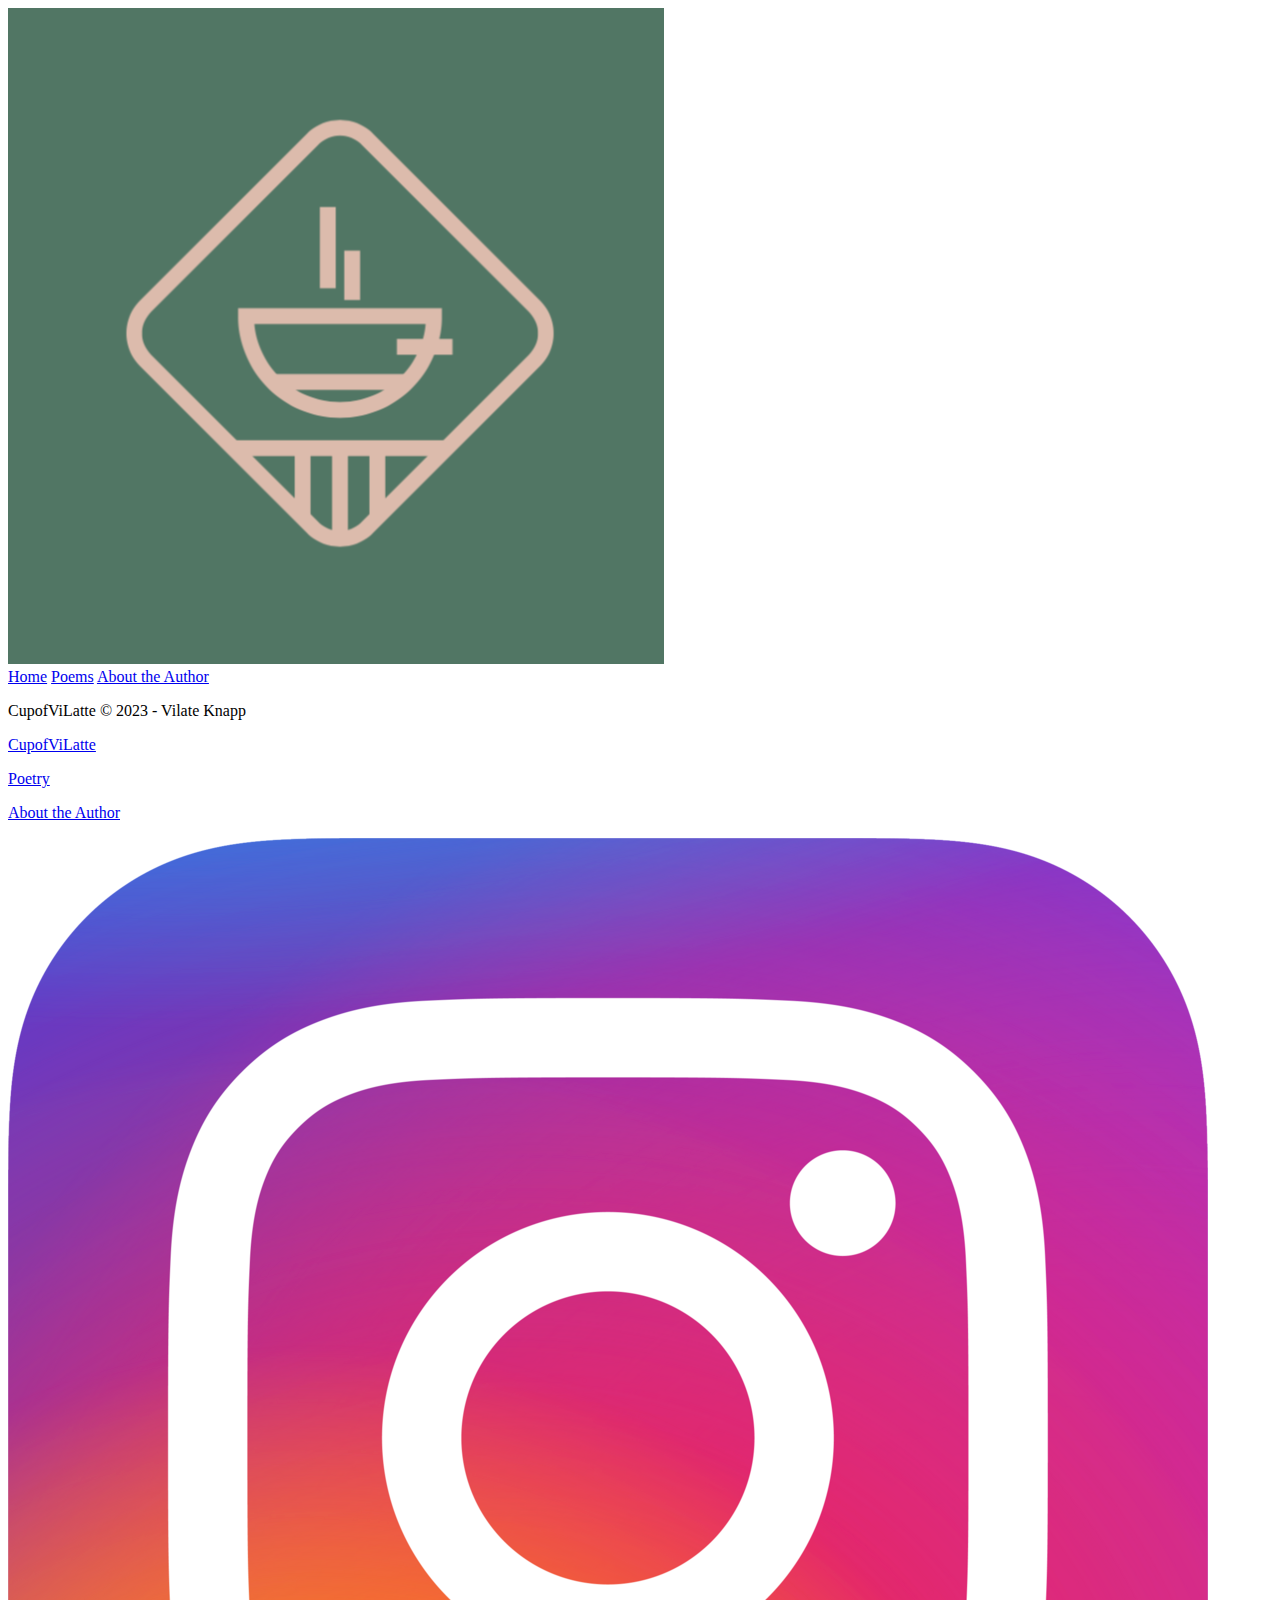
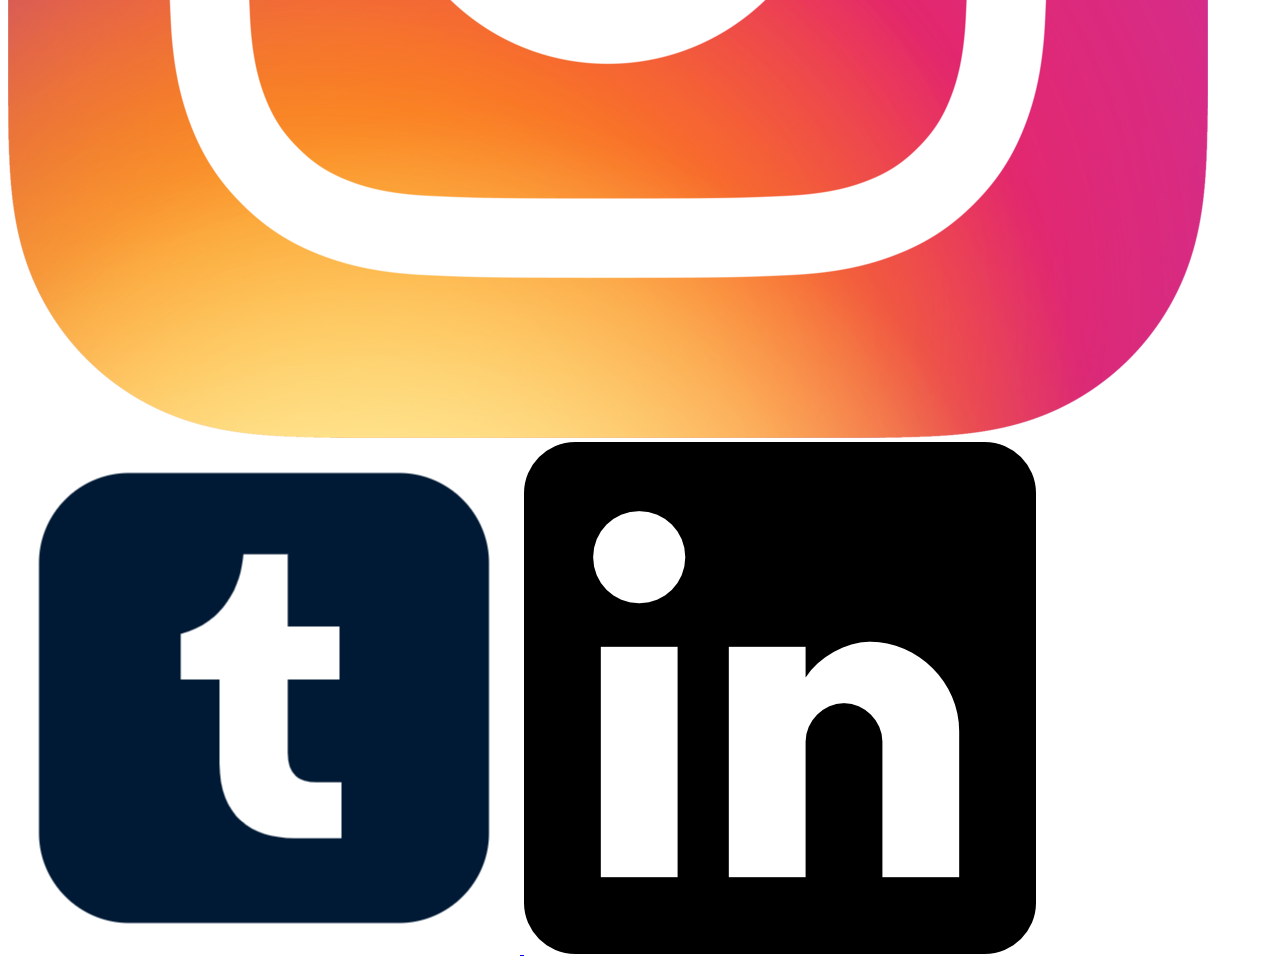
==== abouttheauthor.html @ 762850cd "updated footer to have working social links" ====
<!DOCTYPE html>
<html lang="en">
<head>
    <meta charset="UTF-8">
    <meta http-equiv="X-UA-Compatible" content="IE=edge">
    <meta name="viewport" content="width=device-width, initial-scale=1.0">
    <title>Document</title>
</head>

<body>
    <div>
        <header>
            <a class="logo-link" href="index.html">
                <img class="logo" src="images/latte_logo.png" alt="cupofvilatte logo">
            </a>
            <nav>
                <a href="index.html" target="_blank">Home</a>
                <a href="poetrypage.html" target="_blank">Poems</a>
                <a href="abouttheauthor.html" target="_blank">About the Author</a>
            </nav>
        </header>
        <main>
        </main>
    </div>
    <footer>
        <p>CupofViLatte &copy; 2023 - Vilate Knapp</p>
        <p><a href="index.html" target="_blank">CupofViLatte</a></p>
        <p><a href="poetrypage.html" target="_blank">Poetry</a></p>
        <p><a href="abouttheauthor.html" target="_blank">About the Author</a></p>
        <div class="socials">
            <a href="https://www.instagram.com/vilatteknapp/">
                <img src="images/Instagram_icon.png" alt="instagram icon">
                <!-- https://commons.wikimedia.org/wiki/File:Instagram_icon.png -->
            </a>
            <a href="https://www.tumblr.com/blog/cupofvilatte">
                <img src="images/tumblr_icon.png" alt="tumblr icon">
                <!-- https://www.iconpacks.net/free-icon/tumblr-logo-2434.html -->
            </a>
            <a href="www.linkedin.com/in/vilate-knapp-a95949291">
                <img src="images/linkedin_logo.png" alt="linkdin icon">
                <!-- https://www.flaticon.com/free-icon/linkedin-logo_61109 -->
            </a>
        </div>
    </footer>
</body>
</html>
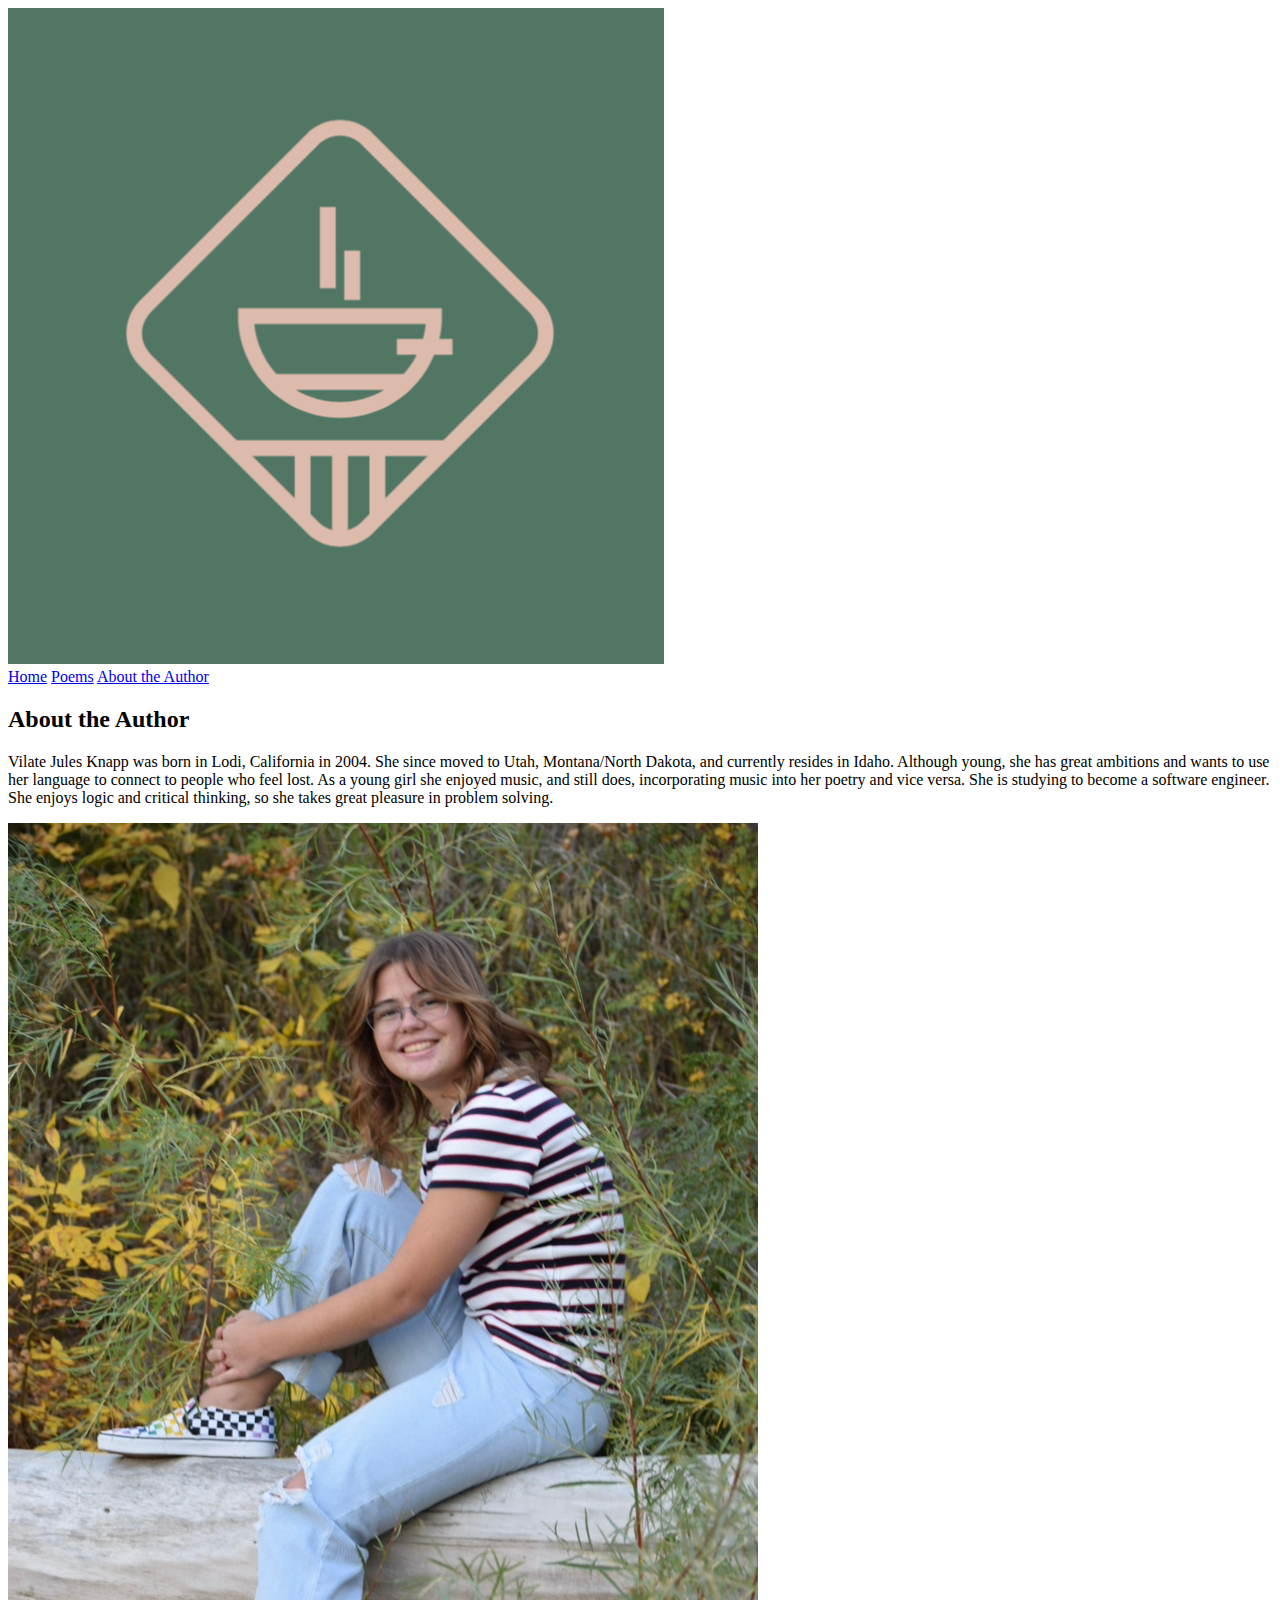
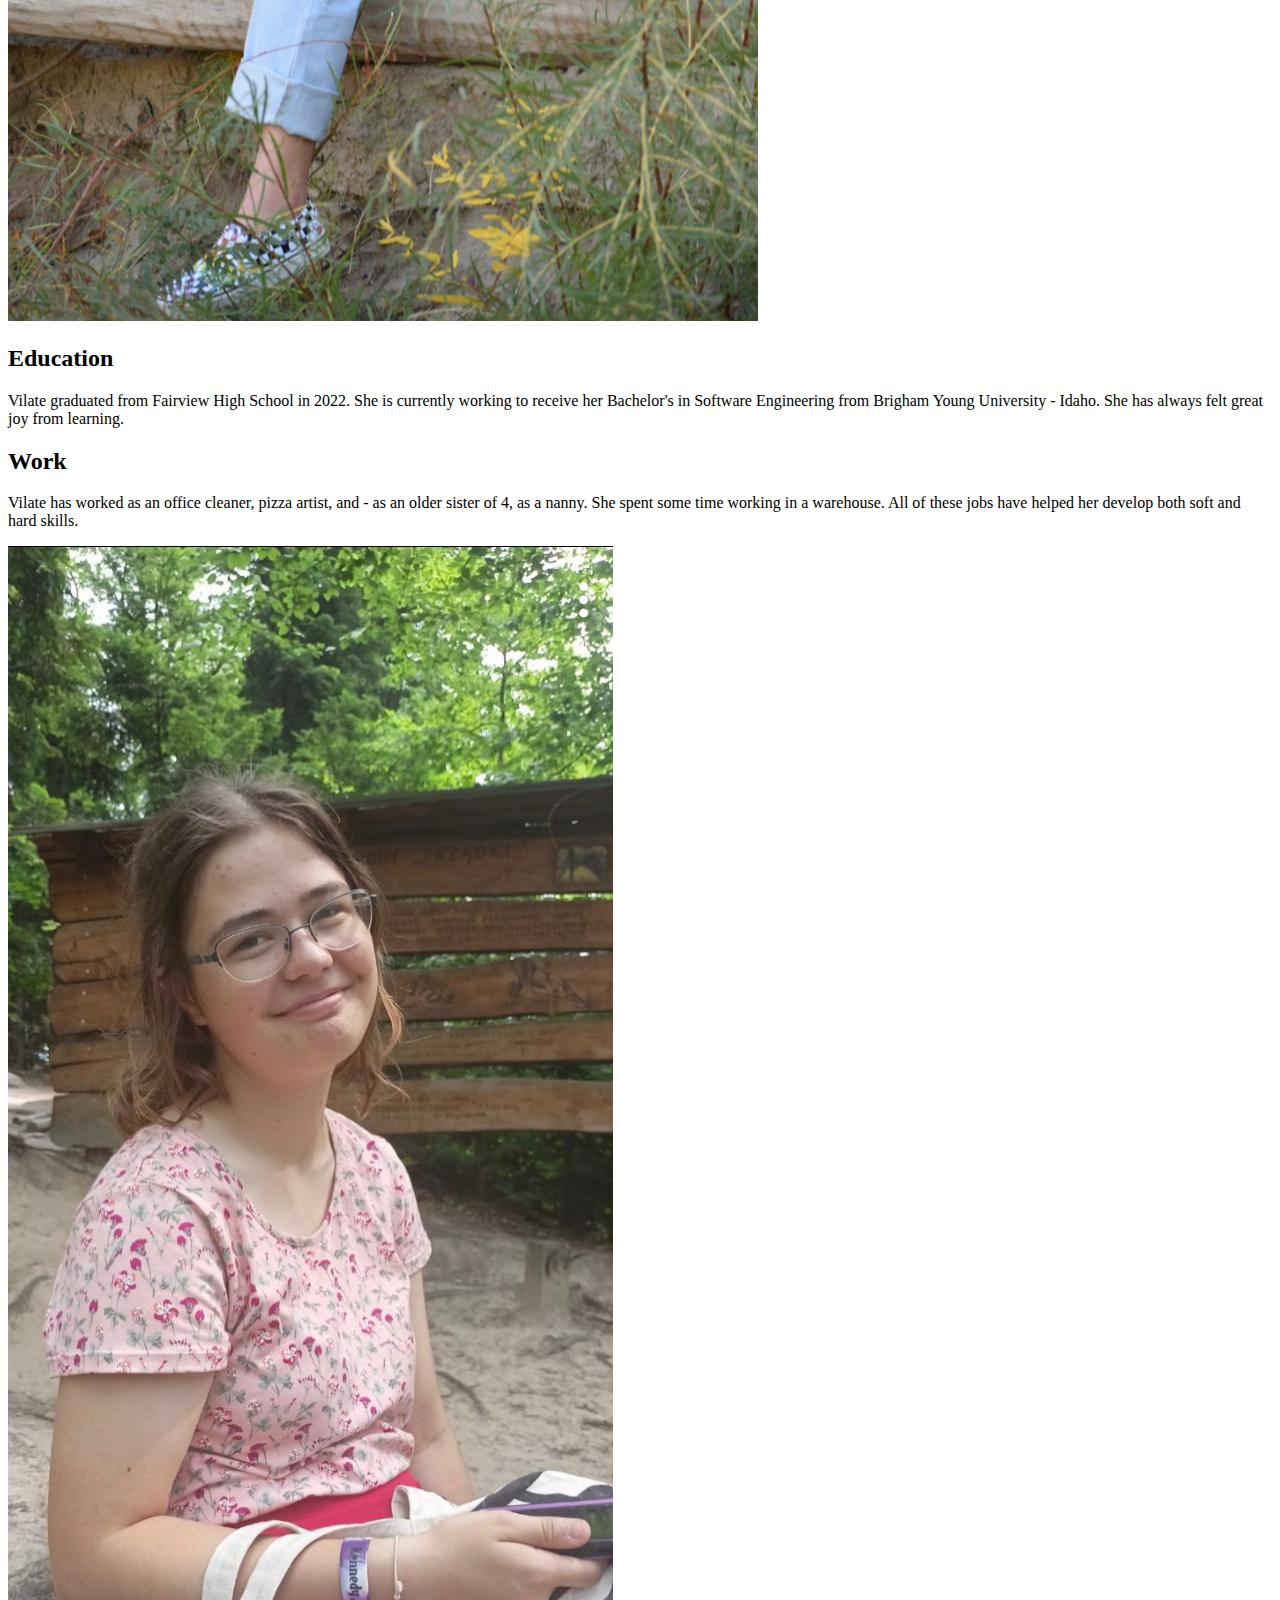
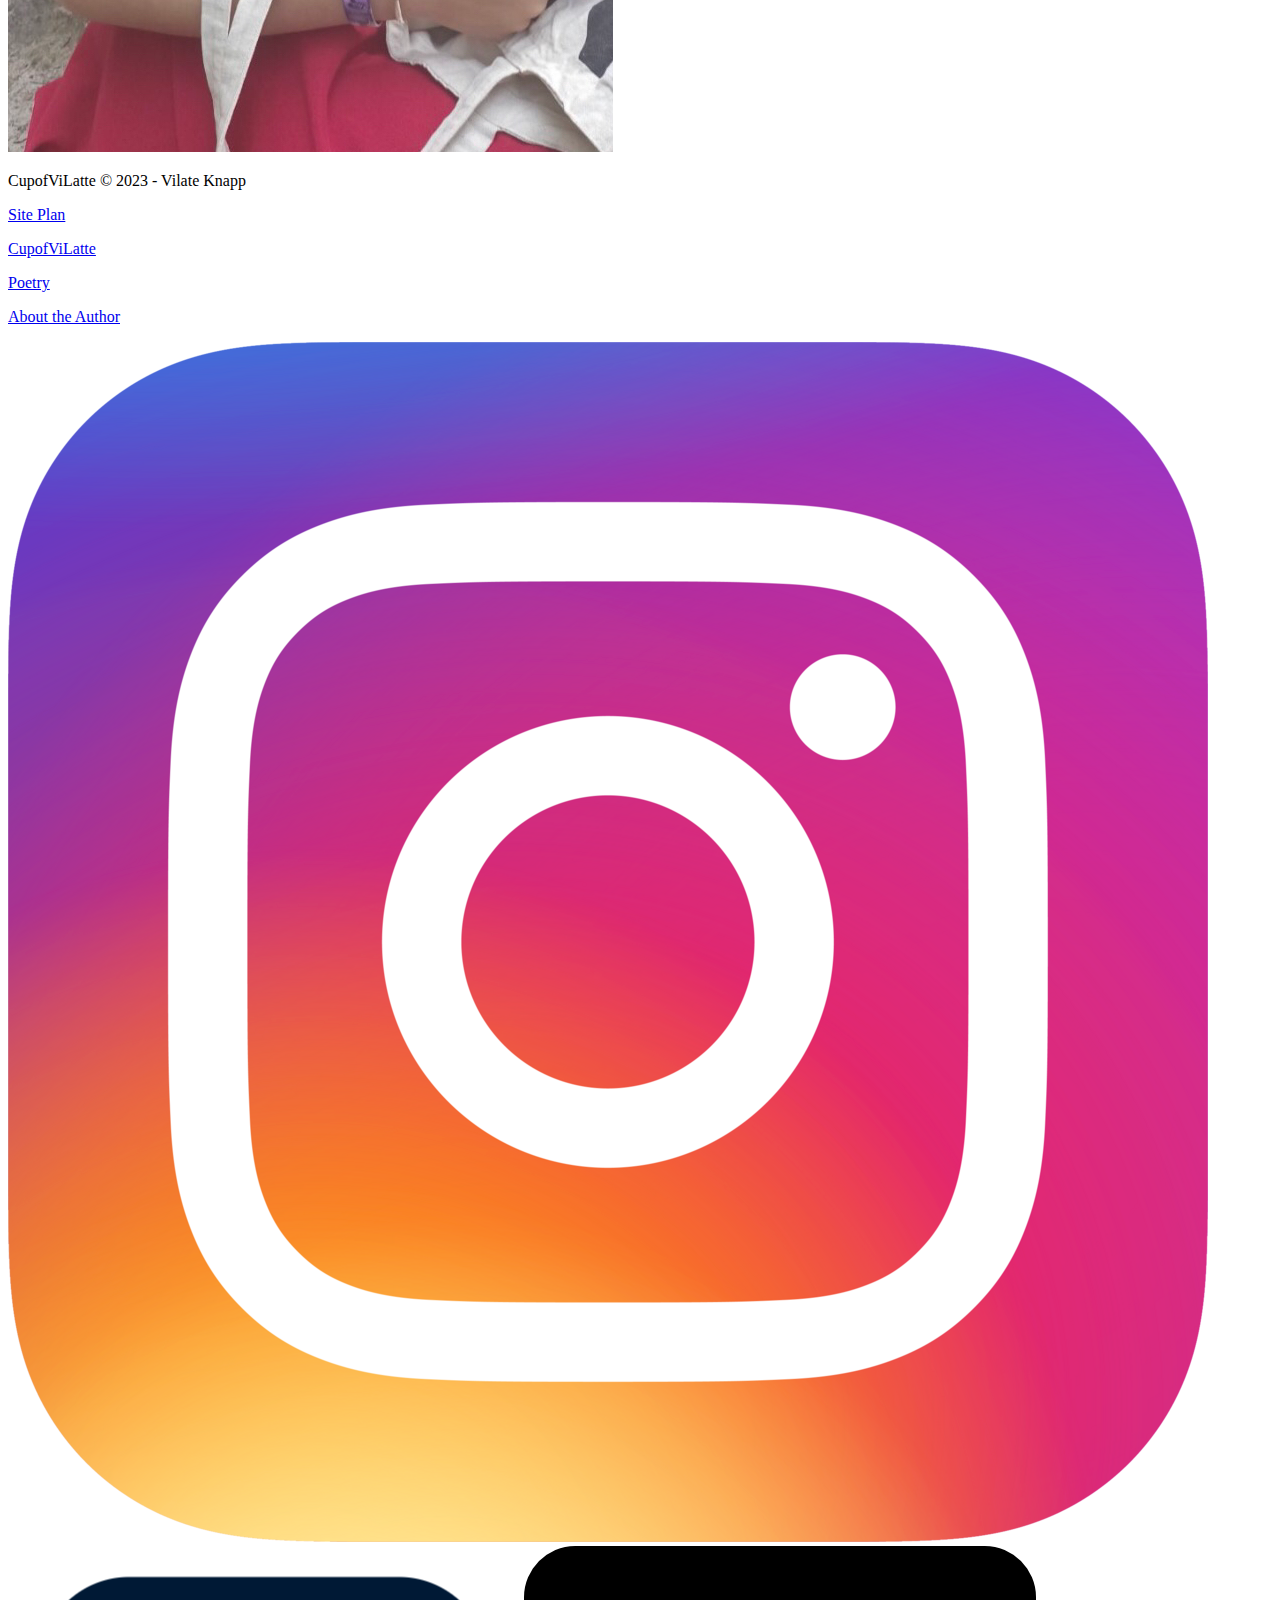
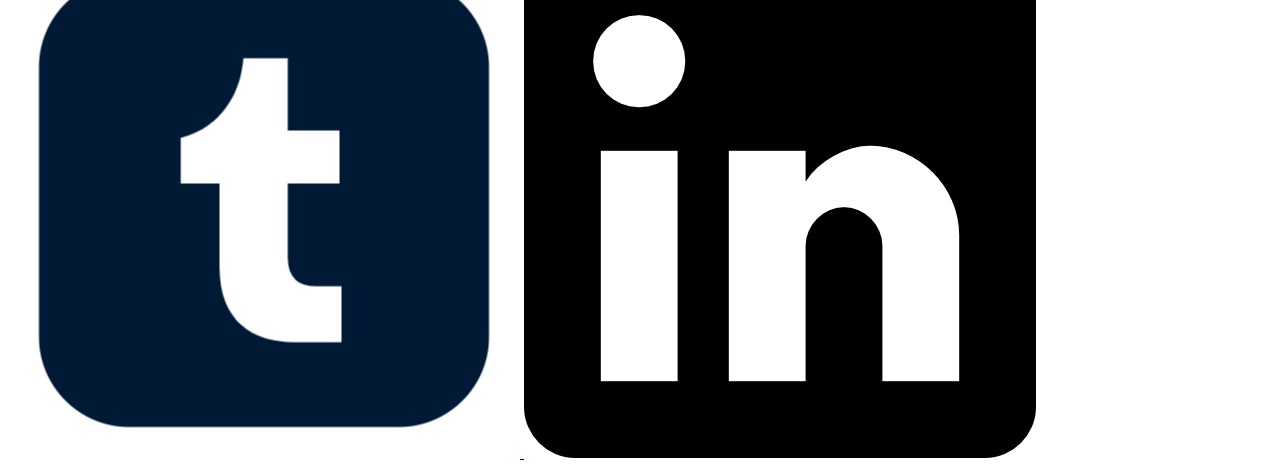
==== commit eaf668d9: "added content and photos to webpages" ====
--- a/abouttheauthor.html
+++ b/abouttheauthor.html
@@ -20,10 +20,29 @@
             </nav>
         </header>
         <main>
+            <div class="ata-bio">
+                <h2>About the Author</h2>
+                <p>Vilate Jules Knapp was born in Lodi, California in 2004. She since moved to Utah, Montana/North Dakota, and currently resides in Idaho. Although young, she has great ambitions and wants to use her language to connect to people who feel lost. As a young girl she enjoyed music, and still does, incorporating music into her poetry and vice versa. She is studying to become a software engineer. She enjoys logic and critical thinking, so she takes great pleasure in problem solving.</p>
+            </div>
+            <div class="ata-author photo">
+                <img src="images/viseniorphoto.jpg" alt="vilate in the wild">
+            </div>
+            <div class="ata-education">
+                <h2>Education</h2>
+                <p>Vilate graduated from Fairview High School in 2022. She is currently working to receive her Bachelor's in Software Engineering from Brigham Young University - Idaho. She has always felt great joy from learning.</p>
+            </div>
+            <div class="ata-work">
+                <h2>Work</h2>
+                <p>Vilate has worked as an office cleaner, pizza artist, and - as an older sister of 4, as a nanny. She spent some time working in a warehouse. All of these jobs have helped her develop both soft and hard skills.</p>
+            </div>
+            <div class="poland-photo">
+                <img src="images/viinpoland.jpg" alt="Vilate in Poland, near Krosno">
+            </div>
         </main>
     </div>
     <footer>
         <p>CupofViLatte &copy; 2023 - Vilate Knapp</p>
+        <p><a href="siteplan.html">Site Plan</a></p>
         <p><a href="index.html" target="_blank">CupofViLatte</a></p>
         <p><a href="poetrypage.html" target="_blank">Poetry</a></p>
         <p><a href="abouttheauthor.html" target="_blank">About the Author</a></p>
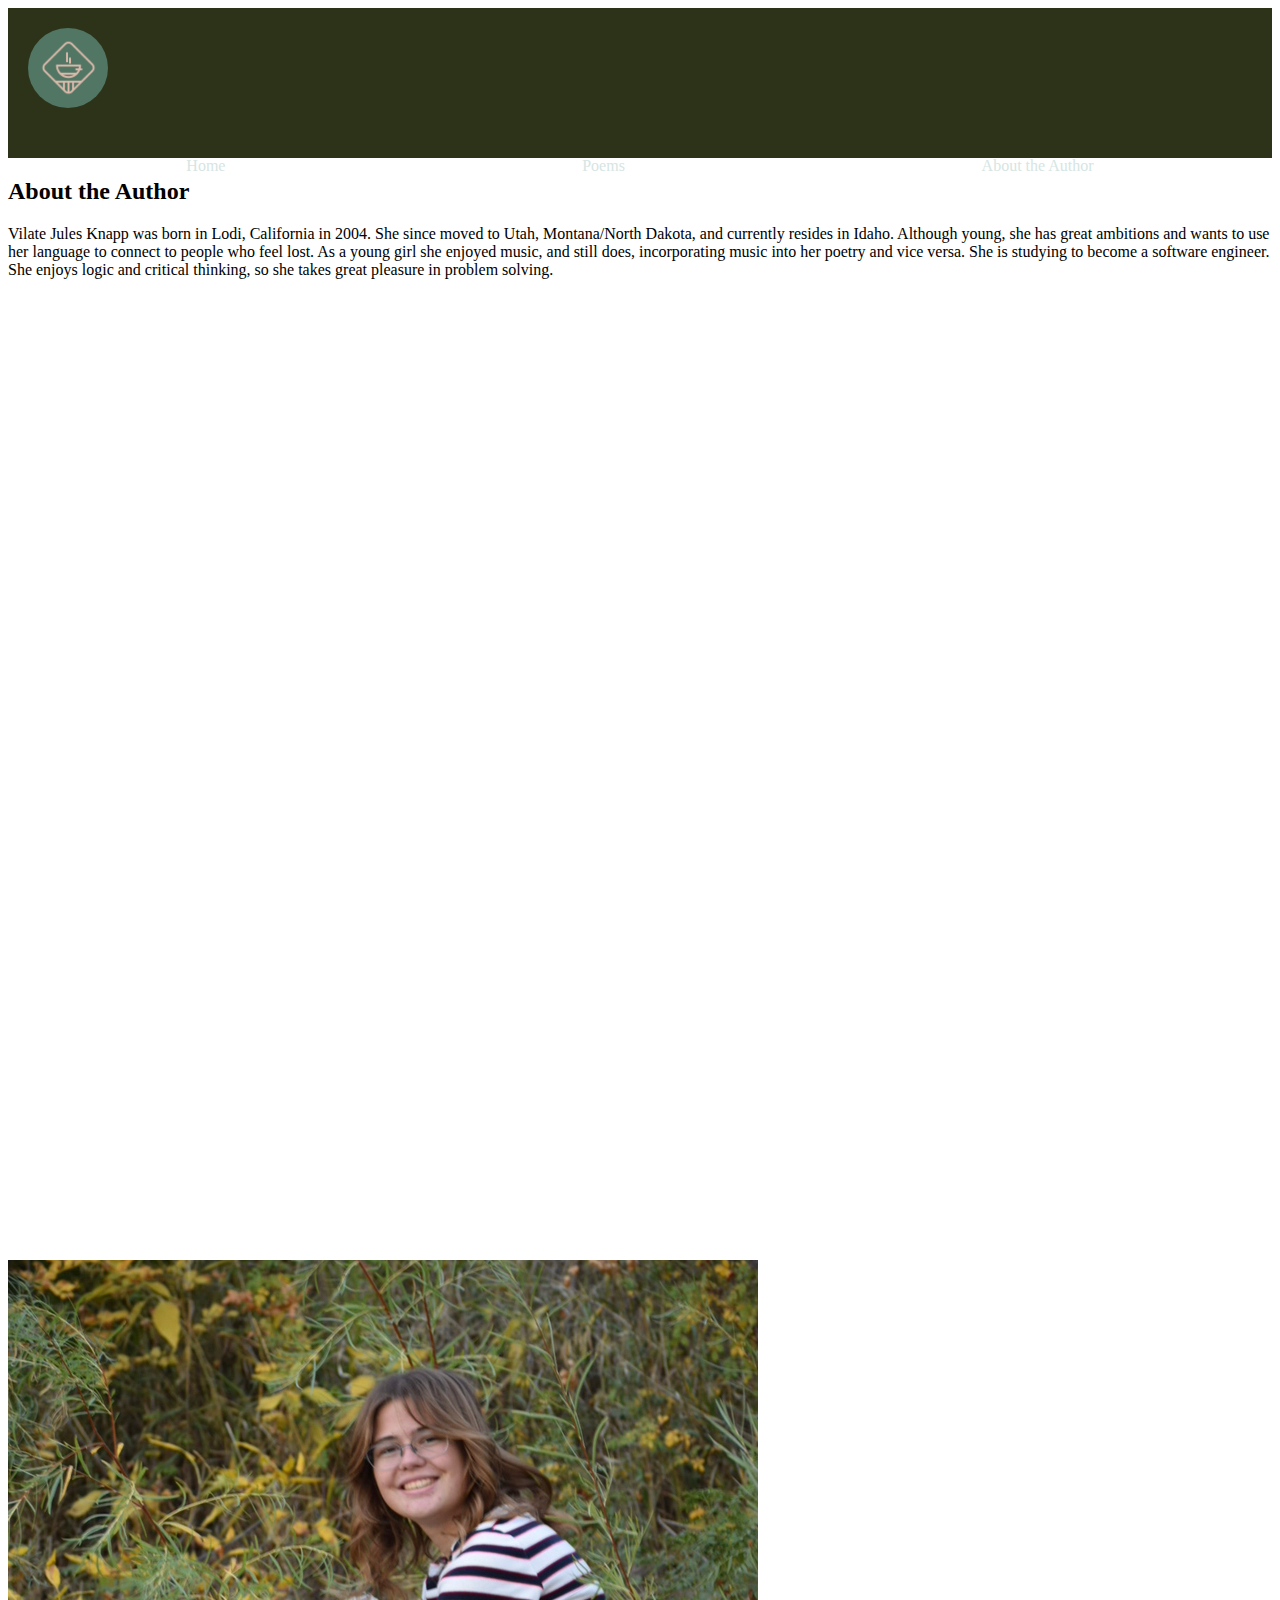
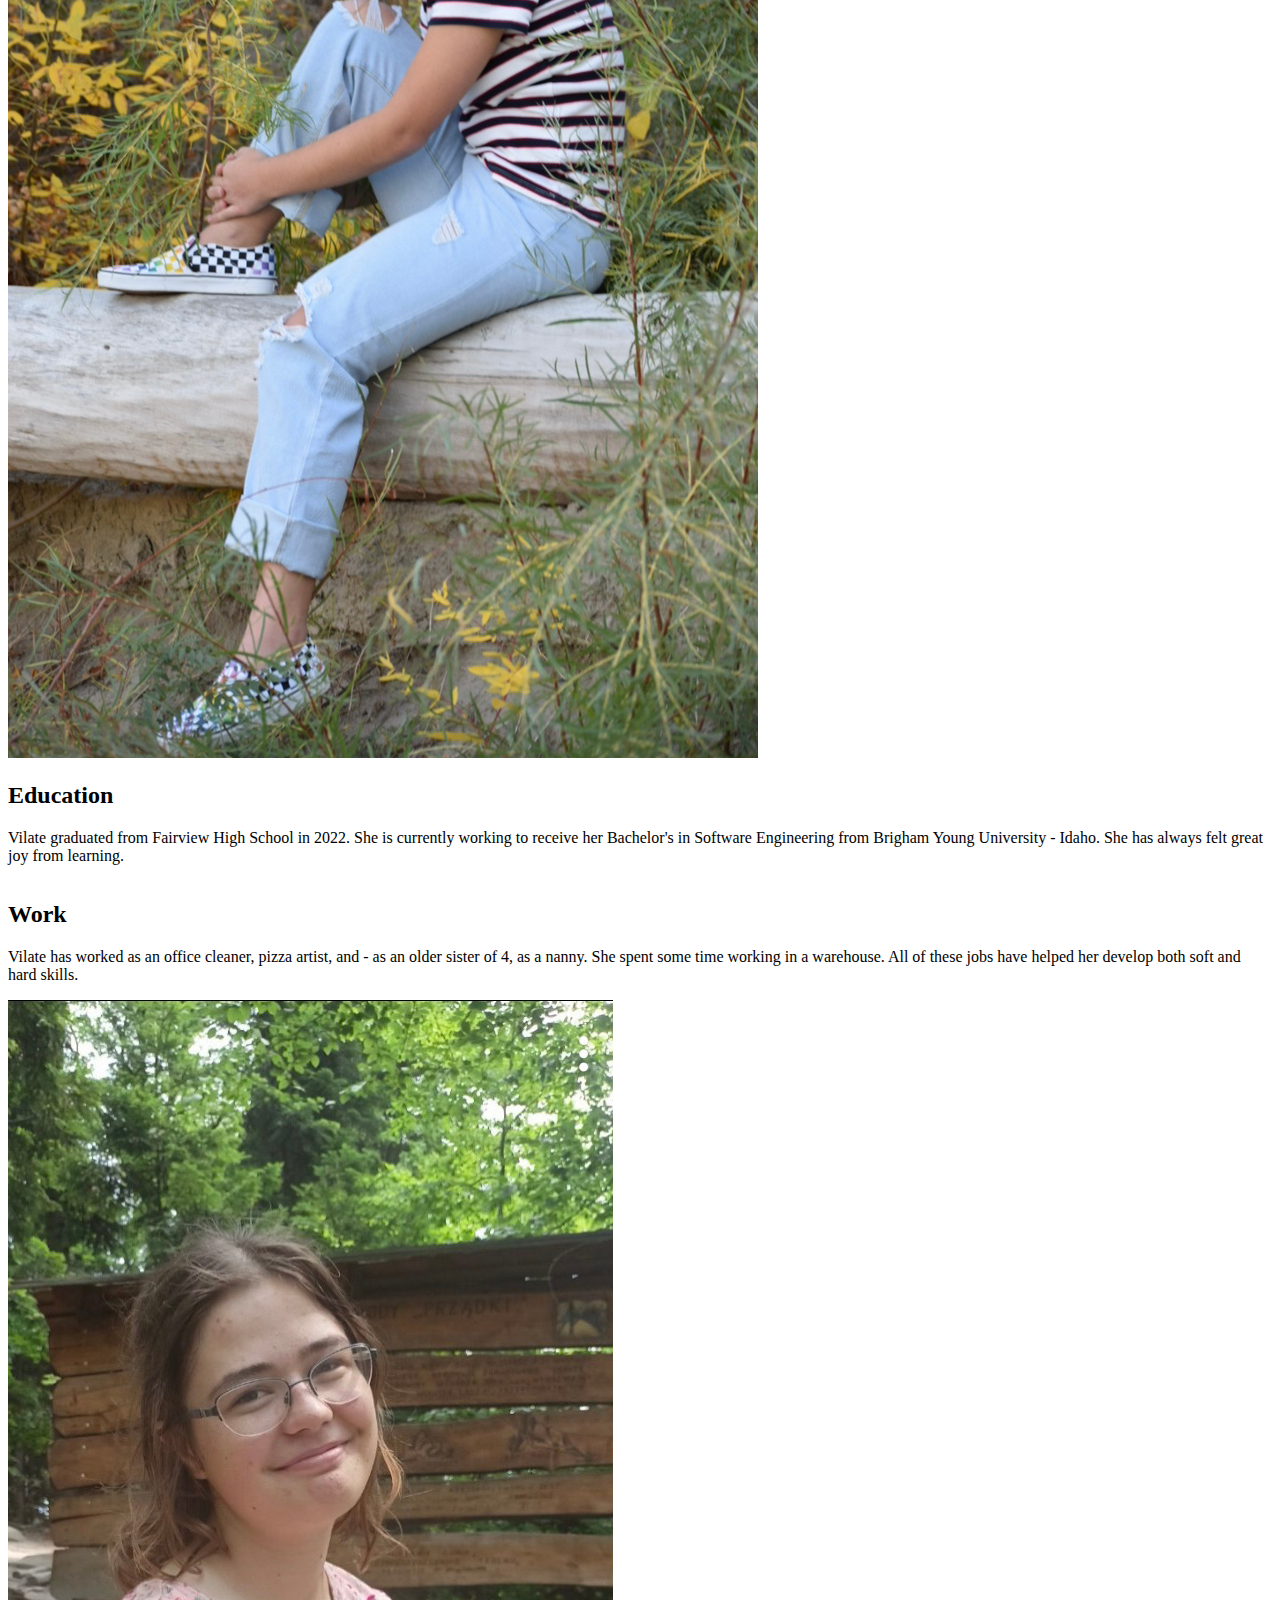
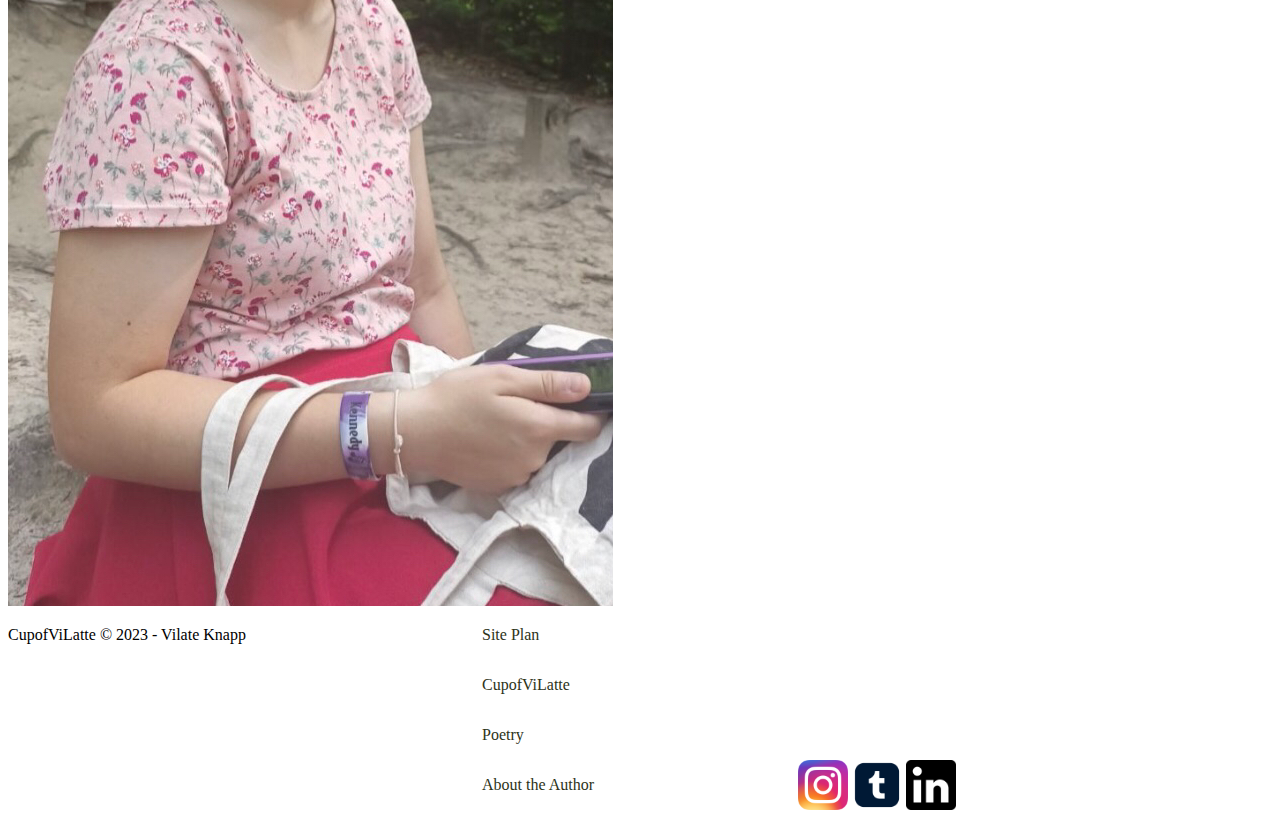
==== commit fc293c97: "improvements to home page css" ====
--- a/abouttheauthor.html
+++ b/abouttheauthor.html
@@ -4,7 +4,8 @@
     <meta charset="UTF-8">
     <meta http-equiv="X-UA-Compatible" content="IE=edge">
     <meta name="viewport" content="width=device-width, initial-scale=1.0">
-    <title>Document</title>
+    <title>About the Author</title>
+    <link rel="stylesheet" href="styles/poetry.css">
 </head>
 
 <body>
--- a/styles/poetry.css
+++ b/styles/poetry.css
@@ -0,0 +1,102 @@
+.content {
+    color: black;
+    background-color: #9FD8CB;
+    max-width: 1600px;
+    margin: 0 auto;
+}
+
+header {
+    background-color: #2D3319;
+    color: #D6E5E3;
+    height: 150px;
+}
+
+.logo-link {
+    grid-column: 1/2;
+}
+
+.logo {
+    width: 80px;
+    border-radius: 50%;
+    padding: 20px;
+}
+
+nav {
+    display: flex;
+    justify-content: space-around;
+}
+
+nav a {
+    color: #D6E5E3;
+    text-decoration: none;
+    text-align: center;
+    padding: 25px;
+}
+
+nav a:hover {
+    background-color: #9FD8CB;
+}
+
+main {
+    display: grid;
+    grid-template-rows: 1fr 1fr;
+}
+
+.welcome {
+    float: left;
+}
+
+.beetle-picture {
+    width: 30%;
+    padding: 30px;
+}
+
+.welcome-text {
+    float: left;
+    grid-row: 1/2;
+}
+
+.updates {
+    grid-row: 2/3;
+}
+
+.updates img {
+    width: 30%;
+    padding: 30px;
+    justify-content: left;
+}
+
+footer {
+    display: grid;
+    grid-template-columns: 3fr 2fr 1fr 1fr 1fr;
+}
+
+footer a {
+    text-decoration: none;
+    color: #2D3319;
+}
+
+footer p:nth-of-type(1) {
+    grid-column: 1/2;
+}
+
+footer p {
+    grid-column: 2/3;  
+}
+
+.instagram-link {
+    grid-column: 3/4;
+}
+
+.tumblr-link {
+    grid-column: 4/5;    
+}
+
+.linkdin-link {
+    grid-column: 5/6;    
+}
+
+.socials img {
+    width: 50px;
+    align-items: start;
+}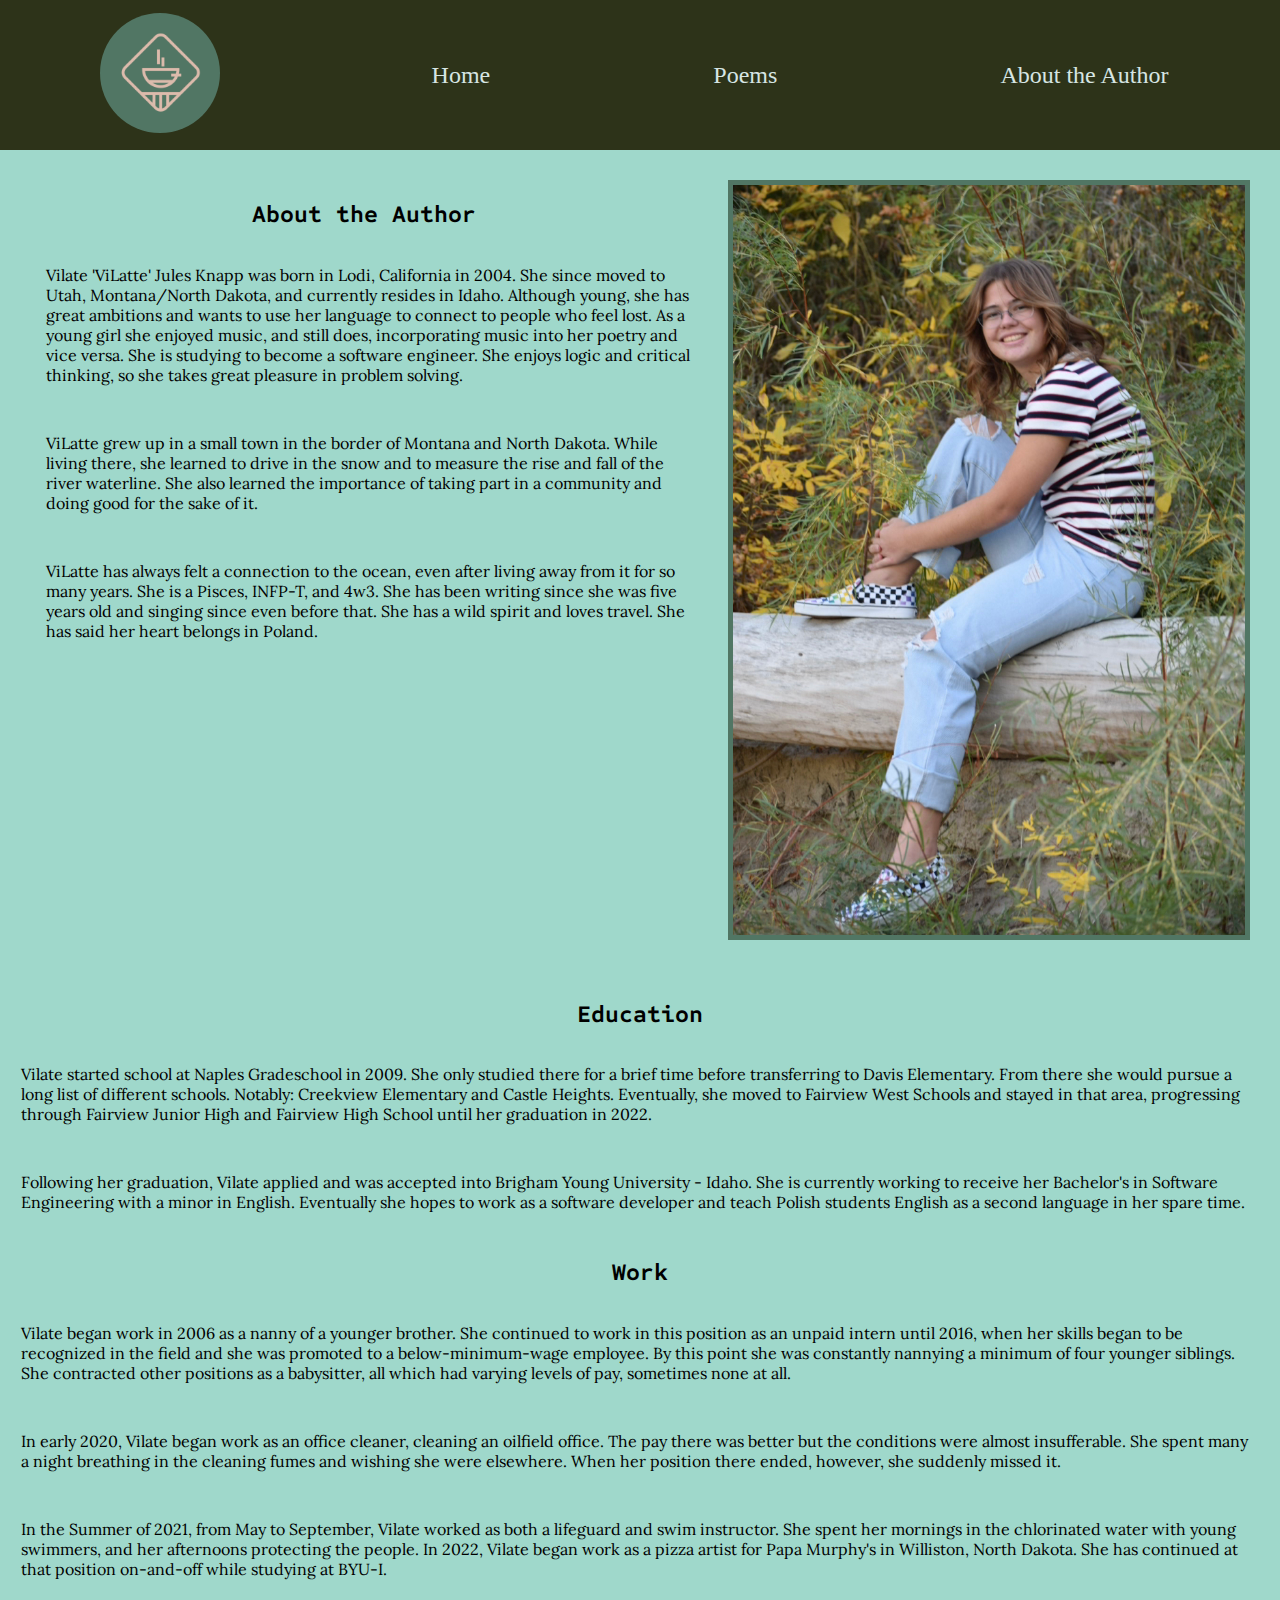
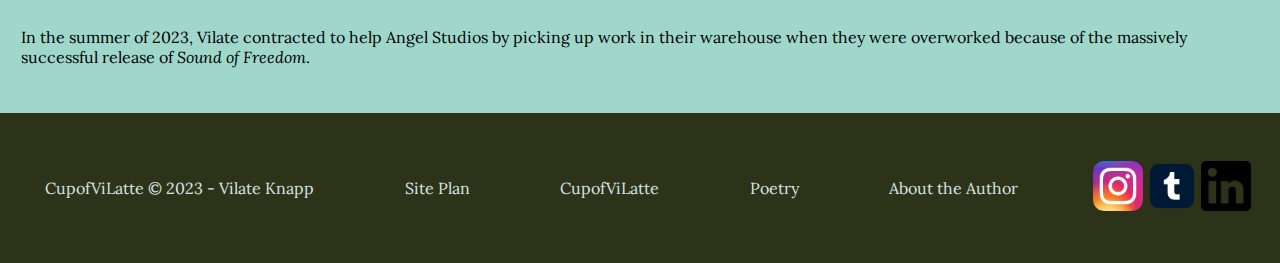
==== commit 6ffdc600: "made the bio page and styled" ====
--- a/abouttheauthor.html
+++ b/abouttheauthor.html
@@ -9,35 +9,45 @@
 </head>
 
 <body>
-    <div>
+    <div class="content">
         <header>
             <a class="logo-link" href="index.html">
                 <img class="logo" src="images/latte_logo.png" alt="cupofvilatte logo">
             </a>
-            <nav>
+            <nav class="header-nav">
                 <a href="index.html" target="_blank">Home</a>
                 <a href="poetrypage.html" target="_blank">Poems</a>
                 <a href="abouttheauthor.html" target="_blank">About the Author</a>
             </nav>
         </header>
-        <main>
-            <div class="ata-bio">
-                <h2>About the Author</h2>
-                <p>Vilate Jules Knapp was born in Lodi, California in 2004. She since moved to Utah, Montana/North Dakota, and currently resides in Idaho. Although young, she has great ambitions and wants to use her language to connect to people who feel lost. As a young girl she enjoyed music, and still does, incorporating music into her poetry and vice versa. She is studying to become a software engineer. She enjoys logic and critical thinking, so she takes great pleasure in problem solving.</p>
+        <main class="bio-main">
+            <div class="bio">
+                <div class="ata-author-photo">
+                    <img src="images/viseniorphoto.jpg" alt="vilate in the wild">
+                </div>
+                <div class="ata-bio">
+                    <h2>About the Author</h2>
+                    <p>Vilate 'ViLatte' Jules Knapp was born in Lodi, California in 2004. She since moved to Utah, Montana/North Dakota, and currently resides in Idaho. Although young, she has great ambitions and wants to use her language to connect to people who feel lost. As a young girl she enjoyed music, and still does, incorporating music into her poetry and vice versa. She is studying to become a software engineer. She enjoys logic and critical thinking, so she takes great pleasure in problem solving.</p>
+                    <p>ViLatte grew up in a small town in the border of Montana and North Dakota. While living there, she learned to drive in the snow and to measure the rise and fall of the river waterline. She also learned the importance of taking part in a community and doing good for the sake of it.</p>
+                    <p>ViLatte has always felt a connection to the ocean, even after living away from it for so many years. She is a Pisces, INFP-T, and 4w3. She has been writing since she was five years old and singing since even before that. She has a wild spirit and loves travel. She has said her heart belongs in Poland.</p>
+                </div>
             </div>
-            <div class="ata-author photo">
-                <img src="images/viseniorphoto.jpg" alt="vilate in the wild">
-            </div>
-            <div class="ata-education">
-                <h2>Education</h2>
-                <p>Vilate graduated from Fairview High School in 2022. She is currently working to receive her Bachelor's in Software Engineering from Brigham Young University - Idaho. She has always felt great joy from learning.</p>
-            </div>
-            <div class="ata-work">
-                <h2>Work</h2>
-                <p>Vilate has worked as an office cleaner, pizza artist, and - as an older sister of 4, as a nanny. She spent some time working in a warehouse. All of these jobs have helped her develop both soft and hard skills.</p>
-            </div>
-            <div class="poland-photo">
-                <img src="images/viinpoland.jpg" alt="Vilate in Poland, near Krosno">
+            <div class="extra">
+                <div class="ata-education">
+                    <h2>Education</h2>
+                    <p>Vilate started school at Naples Gradeschool in 2009. She only studied there for a brief time before transferring to Davis Elementary. From there she would pursue a long list of different schools. Notably: Creekview Elementary and Castle Heights. Eventually, she moved to Fairview West Schools and stayed in that area, progressing through Fairview Junior High and Fairview High School until her graduation in 2022.</p>
+                    <p>Following her graduation, Vilate applied and was accepted into Brigham Young University - Idaho. She is currently working to receive her Bachelor's in Software Engineering with a minor in English. Eventually she hopes to work as a software developer and teach Polish students English as a second language in her spare time.</p>
+                </div>
+                <div class="ata-work">
+                    <h2>Work</h2>
+                    <p>Vilate began work in 2006 as a nanny of a younger brother. She continued to work in this position as an unpaid intern until 2016, when her skills began to be recognized in the field and she was promoted to a below-minimum-wage employee. By this point she was constantly nannying a minimum of four younger siblings. She contracted other positions as a babysitter, all which had varying levels of pay, sometimes none at all.</p>
+                    <p>In early 2020, Vilate began work as an office cleaner, cleaning an oilfield office. The pay there was better but the conditions were almost insufferable. She spent many a night breathing in the cleaning fumes and wishing she were elsewhere. When her position there ended, however, she suddenly missed it.</p>
+                    <p>In the Summer of 2021, from May to September, Vilate worked as both a lifeguard and swim instructor. She spent her mornings in the chlorinated water with young swimmers, and her afternoons protecting the people. In 2022, Vilate began work as a pizza artist for Papa Murphy's in Williston, North Dakota. She has continued at that position on-and-off while studying at BYU-I.</p>
+                    <p>In the summer of 2023, Vilate contracted to help Angel Studios by picking up work in their warehouse when they were overworked because of the massively successful release of <i>Sound of Freedom</i>.</p>
+                </div>
+                <!-- <div class="poland-photo">
+                    <img src="images/viinpoland.jpg" alt="Vilate in Poland, near Krosno">
+                </div> -->
             </div>
         </main>
     </div>
@@ -48,15 +58,15 @@
         <p><a href="poetrypage.html" target="_blank">Poetry</a></p>
         <p><a href="abouttheauthor.html" target="_blank">About the Author</a></p>
         <div class="socials">
-            <a href="https://www.instagram.com/vilatteknapp/">
+            <a class="instagram-link" href="https://www.instagram.com/vilatteknapp/">
                 <img src="images/Instagram_icon.png" alt="instagram icon">
                 <!-- https://commons.wikimedia.org/wiki/File:Instagram_icon.png -->
             </a>
-            <a href="https://www.tumblr.com/blog/cupofvilatte">
+            <a class="tumblr-link" href="https://www.tumblr.com/blog/cupofvilatte">
                 <img src="images/tumblr_icon.png" alt="tumblr icon">
                 <!-- https://www.iconpacks.net/free-icon/tumblr-logo-2434.html -->
             </a>
-            <a href="www.linkedin.com/in/vilate-knapp-a95949291">
+            <a class="linkdin-link" href="www.linkedin.com/in/vilate-knapp-a95949291">
                 <img src="images/linkedin_logo.png" alt="linkdin icon">
                 <!-- https://www.flaticon.com/free-icon/linkedin-logo_61109 -->
             </a>
--- a/styles/poetry.css
+++ b/styles/poetry.css
@@ -1,3 +1,26 @@
+@import url('https://fonts.googleapis.com/css2?family=Abel&family=Fira+Sans:wght@500&family=Lora:wght@600&display=swap');
+@import url('https://fonts.googleapis.com/css2?family=Abel&family=Fira+Sans:wght@500&family=Lora:wght@500;600&family=Sometype+Mono:wght@400;500&display=swap');
+
+:root {
+
+    --heading-font: 'Sometype Mono', monospace;
+    --paragraph-font: 'Lora', serif;
+
+}
+
+h1, h2, h3, h4, h5, h6 {
+    font-family: var(--heading-font);
+}
+
+p {
+    font-family: var(--paragraph-font);
+    padding: 1em;
+}
+
+body {
+   margin: 0 auto;
+}
+
 .content {
     color: black;
     background-color: #9FD8CB;
@@ -5,25 +28,37 @@
     margin: 0 auto;
 }
 
+
+/* HEADER CSS */
+
 header {
     background-color: #2D3319;
     color: #D6E5E3;
     height: 150px;
+    display: grid;
+    grid-template-columns: 1fr 3fr;
 }
 
 .logo-link {
     grid-column: 1/2;
+    place-self: center;
+    
 }
 
 .logo {
-    width: 80px;
+    width: 120px;
     border-radius: 50%;
-    padding: 20px;
+}
+
+.logo:hover {
+    opacity: .6;
+    transform: scale(1.1);
 }
 
 nav {
     display: flex;
     justify-content: space-around;
+    align-items: center;
 }
 
 nav a {
@@ -31,72 +66,249 @@
     text-decoration: none;
     text-align: center;
     padding: 25px;
+    font-size: 1.5em;
 }
 
 nav a:hover {
     background-color: #9FD8CB;
-}
-
-main {
+    color: #2D3319;
+}
+
+
+/* HOME PAGE CSS */
+
+.home-page-main {
     display: grid;
     grid-template-rows: 1fr 1fr;
-}
-
-.welcome {
-    float: left;
 }
 
 .beetle-picture {
     width: 30%;
-    padding: 30px;
+    margin: 30px;
+    float: left;
+    border-radius: 15%;
+    border: solid #2D3319 15px;
 }
 
 .welcome-text {
-    float: left;
     grid-row: 1/2;
+    text-align: justify;
+    padding-top: 30px;
+}
+
+.welcome-text h2 {
+    font-size: 2em;
 }
 
 .updates {
     grid-row: 2/3;
 }
 
-.updates img {
+.updates-text {
+    grid-row: 2/3;
+    text-align: right;
+    padding-top: 30px;
+}
+
+.updates-text h2 {
+    font-size: 2em;
+}
+
+.bookshelf-picture {
+    float: right;
+    grid-row: 2/3;
     width: 30%;
-    padding: 30px;
-    justify-content: left;
-}
+    margin: 30px;
+    border-radius: 15%;
+    border: solid #2D3319 15px;
+}
+
+/* FOOTER CSS */
 
 footer {
-    display: grid;
-    grid-template-columns: 3fr 2fr 1fr 1fr 1fr;
-}
+    display: flex;
+    justify-content: space-around;
+    align-items: center;
+    background-color: #2D3319;
+    color: #D6E5E3;
+    height: 150px
+}
+
 
 footer a {
     text-decoration: none;
+    color: #D6E5E3;
+}
+
+footer a:hover {
+    background-color: #9FD8CB;
     color: #2D3319;
-}
-
-footer p:nth-of-type(1) {
-    grid-column: 1/2;
-}
-
-footer p {
-    grid-column: 2/3;  
-}
-
-.instagram-link {
-    grid-column: 3/4;
-}
-
-.tumblr-link {
-    grid-column: 4/5;    
-}
-
-.linkdin-link {
-    grid-column: 5/6;    
 }
 
 .socials img {
     width: 50px;
-    align-items: start;
+}
+
+/* POETRY PAGE CSS */
+
+.poems {
+    display: grid;
+    grid-template-columns: 50% 50%;
+
+}
+
+.viathome-image {
+    padding: 35px;
+    grid-column: 2/3;
+    justify-self: center;
+}
+
+.viathome-image img {
+    height: 50%;
+    float: right;
+    border: solid #2D3319 5px;
+}
+
+.viathome-image p {
+    padding-top: 20px;
+}
+
+.poem-text {
+    grid-row-start: 1;
+}
+
+.glass-poem {
+    margin-left: 25px;
+    grid-column: 1/2;
+}
+
+.god-and-child-poem {
+    margin: 25px;
+    grid-column: 1/2;
+}
+
+.quotes {
+    justify-content: space-around;
+}
+
+.child-image {
+    grid-column: 1/2;
+    justify-items: center;
+}
+
+.child-image img {
+    width: 70%;
+    margin: 25px;
+    border: solid #2D3319 5px;
+}
+
+.glass-image {
+    grid-column: 2/3;
+    justify-content: center;
+    align-items: center;
+}
+
+.glass-image img {
+    width: 70%;
+    margin: 25px;
+    border: solid #2D3319 5px;
+}
+
+.more {
+    width: 70%;
+    max-height: 200px;
+    margin: 25px;
+    background-color: #D6E5E3;
+    border: solid #2D3319 5px;
+    text-align: center;
+    grid-column: 3/4;
+    display: flex;
+    justify-content: center;
+    align-items: center;
+}
+
+.accordion {
+    grid-column: 1/3;
+    background-color: #517664;
+    color: #2D3319;
+    height: 200px;
+    font-size: 3em;
+    cursor: pointer;
+    padding: 18px;
+    width: 100%;
+    text-align: center;
+    border: none;
+    outline: none;
+    transition: 0.4s;
+}
+
+.active, .accordion:hover {
+    background-color: #517664;
+}
+
+.active {
+    height: 70px;
+    font-size: 1em;
+}
+
+.panel {
+    padding: 0 18px;
+    display: none;
+    overflow: hidden;
+}
+
+.hidden-content {
+    display: grid;
+    grid-template-columns: 1fr 1fr 1fr;
+}
+
+/* BIO PAGE CSS */
+
+.bio-main {
+    margin: 0 auto;
+    display: grid;
+}
+
+
+
+.ata-author-photo img {
+    float: right;
+    width: 40%;
+    border: solid #517664 5px;
+    margin: 30px;
+}
+
+
+.ata-bio {
+    margin: 30px;
+
+}
+
+.ata-bio h2 {
+    text-align: center;
+    padding-top: 20px;
+}
+
+.bio {
+    grid-row: 1/2;
+}
+
+.extra {
+    grid-row: 2/3;
+}
+
+.ata-education {
+    margin: 30px 5px 30px 5px;
+}
+
+.ata-education h2 {
+    text-align: center;
+}
+
+.ata-work {
+    margin: 30px 5px 30px 5px;
+}
+
+.ata-work h2 {
+    text-align: center;
 }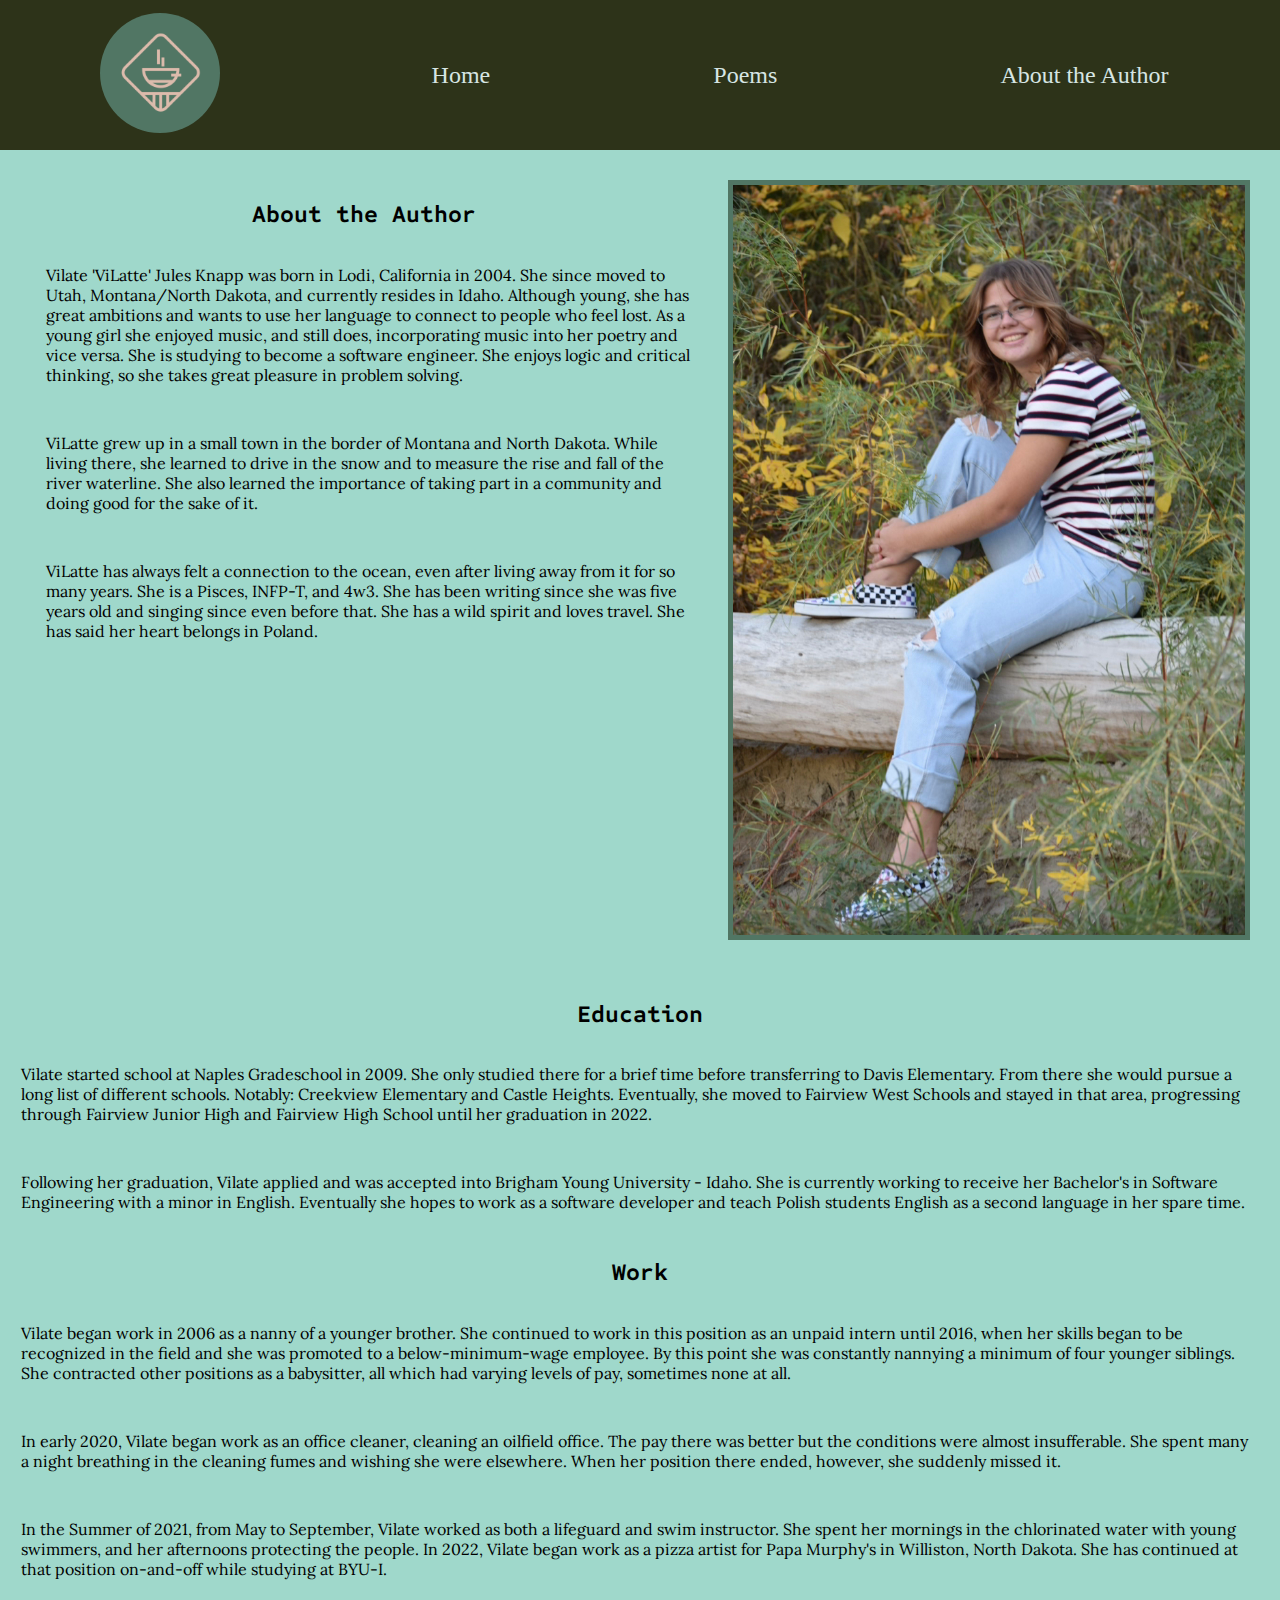
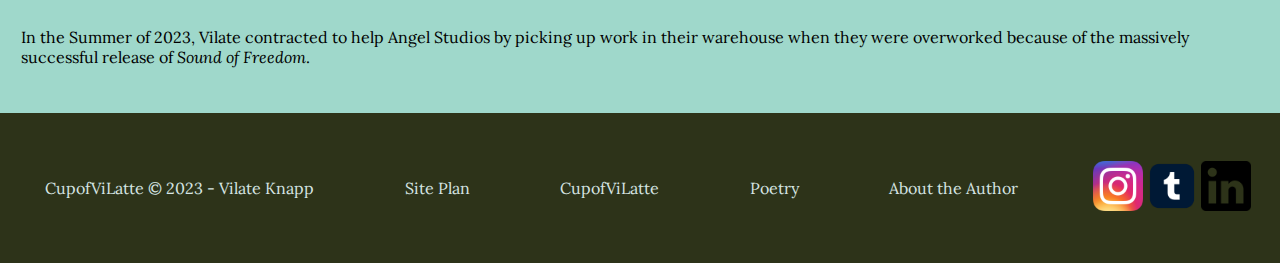
==== commit 175a530b: "capitalized one word for continuity" ====
--- a/abouttheauthor.html
+++ b/abouttheauthor.html
@@ -43,7 +43,7 @@
                     <p>Vilate began work in 2006 as a nanny of a younger brother. She continued to work in this position as an unpaid intern until 2016, when her skills began to be recognized in the field and she was promoted to a below-minimum-wage employee. By this point she was constantly nannying a minimum of four younger siblings. She contracted other positions as a babysitter, all which had varying levels of pay, sometimes none at all.</p>
                     <p>In early 2020, Vilate began work as an office cleaner, cleaning an oilfield office. The pay there was better but the conditions were almost insufferable. She spent many a night breathing in the cleaning fumes and wishing she were elsewhere. When her position there ended, however, she suddenly missed it.</p>
                     <p>In the Summer of 2021, from May to September, Vilate worked as both a lifeguard and swim instructor. She spent her mornings in the chlorinated water with young swimmers, and her afternoons protecting the people. In 2022, Vilate began work as a pizza artist for Papa Murphy's in Williston, North Dakota. She has continued at that position on-and-off while studying at BYU-I.</p>
-                    <p>In the summer of 2023, Vilate contracted to help Angel Studios by picking up work in their warehouse when they were overworked because of the massively successful release of <i>Sound of Freedom</i>.</p>
+                    <p>In the Summer of 2023, Vilate contracted to help Angel Studios by picking up work in their warehouse when they were overworked because of the massively successful release of <i>Sound of Freedom</i>.</p>
                 </div>
                 <!-- <div class="poland-photo">
                     <img src="images/viinpoland.jpg" alt="Vilate in Poland, near Krosno">
